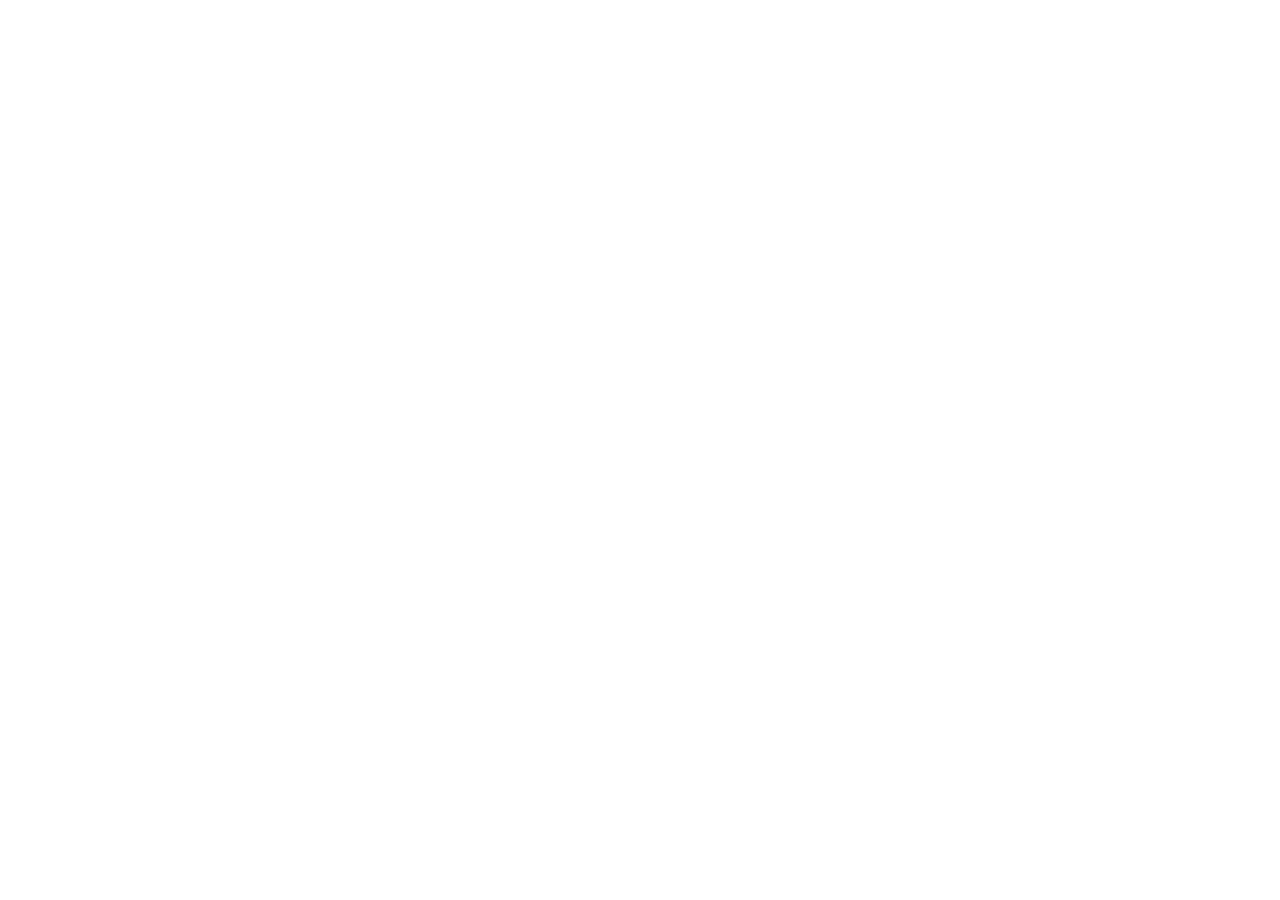
==== index.html @ 5b7e03e5 "preview: sprint 1 Lia" ====
<!DOCTYPE html>
<html lang="pt-BR">
  <head>
    <meta charset="utf-8" />
    <meta name="viewport" content="width=device-width, initial-scale=1, viewport-fit=cover" />
    <meta name="theme-color" content="#0B0B0B" />
    <meta name="apple-mobile-web-app-capable" content="yes" />
    <title>Tcargo</title>
    <link rel="stylesheet" href="/tcargo/styles.css" />
  </head>
  <body>
    <div id="app"></div>
    <script type="module" src="/tcargo/app.js"></script>
  </body>
</html>
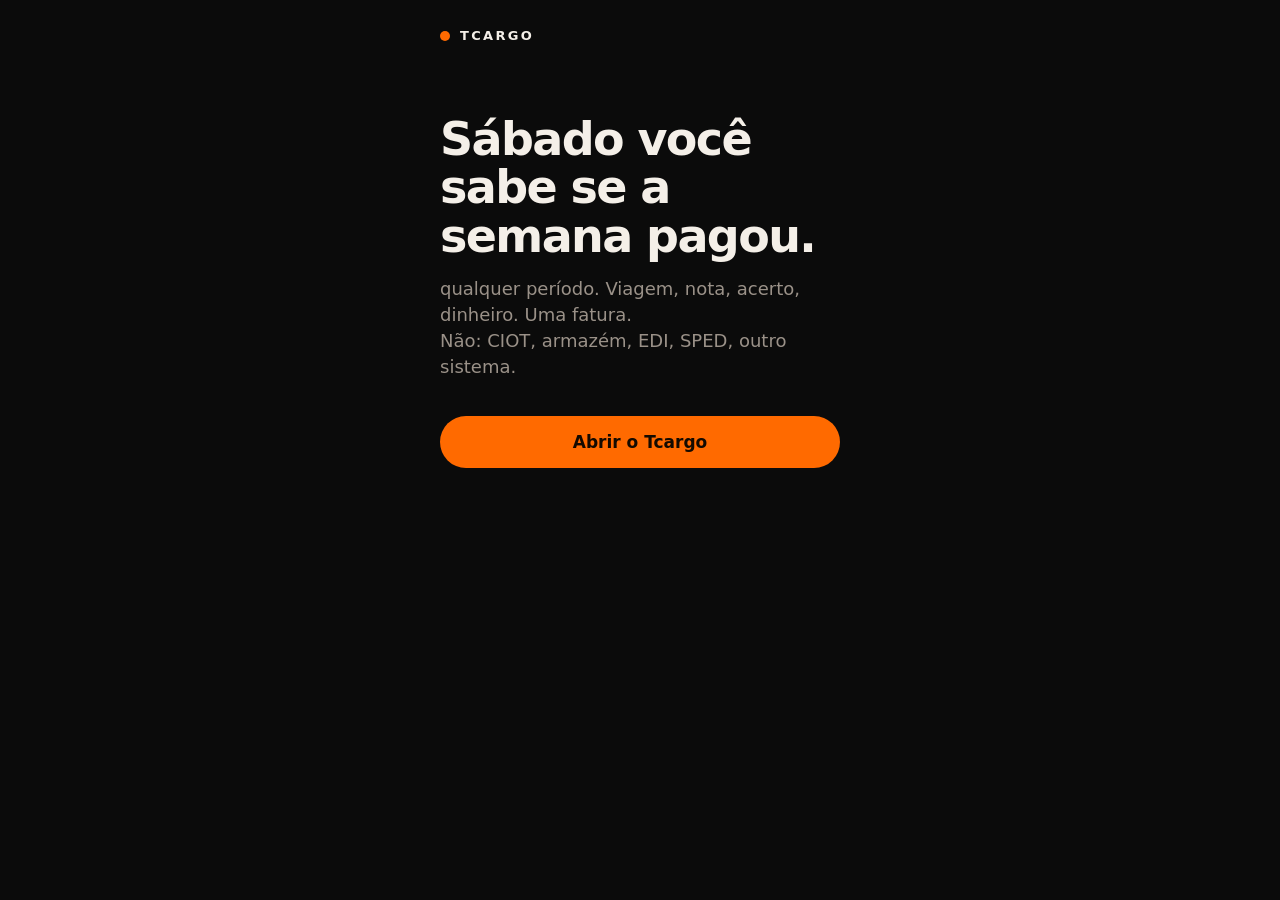
==== commit f7d9e208: "preview: paths relativos, sem /tcargo" ====
--- a/index.html
+++ b/index.html
@@ -6,10 +6,10 @@
     <meta name="theme-color" content="#0B0B0B" />
     <meta name="apple-mobile-web-app-capable" content="yes" />
     <title>Tcargo</title>
-    <link rel="stylesheet" href="/tcargo/styles.css" />
+    <link rel="stylesheet" href="styles.css" />
   </head>
   <body>
     <div id="app"></div>
-    <script type="module" src="/tcargo/app.js"></script>
+    <script type="module" src="app.js"></script>
   </body>
 </html>
--- a/styles.css
+++ b/styles.css
@@ -0,0 +1,261 @@
+:root {
+  --bg: #0b0b0b;
+  --card: #141414;
+  --line: #2a2a2a;
+  --text: #f4efe8;
+  --muted: #9a9188;
+  --orange: #ff6a00;
+  --orange-dim: #c45200;
+  --danger: #ff4d2e;
+  --ok: #3dbe7a;
+  --radius: 18px;
+}
+
+* { box-sizing: border-box; }
+html, body { margin: 0; min-height: 100%; background: var(--bg); color: var(--text); }
+body {
+  font-family: "SF Pro Display", "Helvetica Neue", system-ui, sans-serif;
+  -webkit-font-smoothing: antialiased;
+  padding: env(safe-area-inset-top) env(safe-area-inset-right) env(safe-area-inset-bottom) env(safe-area-inset-left);
+}
+
+button, input, select { font: inherit; color: inherit; }
+button { cursor: pointer; }
+a { color: var(--orange); }
+
+.wrap {
+  width: min(440px, 100%);
+  margin: 0 auto;
+  padding: 28px 20px 48px;
+}
+
+.brand {
+  display: flex;
+  align-items: center;
+  gap: 10px;
+  letter-spacing: 0.18em;
+  font-size: 13px;
+  font-weight: 700;
+  text-transform: uppercase;
+}
+.brand i {
+  width: 10px;
+  height: 10px;
+  border-radius: 99px;
+  background: var(--orange);
+  display: inline-block;
+}
+
+.hero { padding: 72px 0 36px; }
+.hero h1 {
+  font-size: clamp(34px, 10vw, 46px);
+  line-height: 1.05;
+  letter-spacing: -0.035em;
+  margin: 0 0 16px;
+}
+.hero p {
+  margin: 0;
+  color: var(--muted);
+  font-size: 18px;
+  line-height: 1.45;
+}
+
+.cta {
+  width: 100%;
+  margin-top: 36px;
+  border: 0;
+  border-radius: 999px;
+  background: var(--orange);
+  color: #140a00;
+  font-weight: 700;
+  font-size: 17px;
+  min-height: 52px;
+}
+.cta:active { transform: scale(0.99); }
+.cta[disabled] { opacity: 0.55; }
+
+.price {
+  margin-top: 18px;
+  color: var(--muted);
+  font-size: 14px;
+}
+
+.card {
+  background: var(--card);
+  border: 1px solid var(--line);
+  border-radius: var(--radius);
+  padding: 16px;
+}
+
+.field { display: flex; flex-direction: column; gap: 6px; margin-bottom: 12px; }
+.field label { font-size: 12px; color: var(--muted); letter-spacing: 0.04em; text-transform: uppercase; }
+.field input, .field select, textarea {
+  width: 100%;
+  min-height: 46px;
+  border-radius: 12px;
+  border: 1px solid var(--line);
+  background: #0f0f0f;
+  padding: 0 12px;
+}
+.field input:focus, .field select:focus { outline: 2px solid var(--orange); border-color: transparent; }
+
+.top {
+  display: flex;
+  justify-content: space-between;
+  align-items: center;
+  margin-bottom: 22px;
+}
+.linkish {
+  background: none;
+  border: 0;
+  color: var(--muted);
+  min-height: 44px;
+}
+
+.wrap-app { padding-bottom: 40px; }
+.page {
+  font-size: 28px;
+  letter-spacing: -0.03em;
+  margin: 0 0 16px;
+}
+.nums {
+  display: grid;
+  grid-template-columns: 1fr 1fr;
+  gap: 8px;
+  margin: 16px 0 22px;
+}
+.num {
+  background: var(--card);
+  border: 1px solid var(--line);
+  border-radius: 16px;
+  padding: 12px 8px 14px;
+  text-align: center;
+}
+.num strong {
+  display: block;
+  font-size: 22px;
+  letter-spacing: -0.03em;
+  margin-bottom: 4px;
+}
+.num span {
+  display: block;
+  color: var(--muted);
+  font-size: 11px;
+  line-height: 1.25;
+}
+
+h2 {
+  font-size: 15px;
+  letter-spacing: 0.08em;
+  text-transform: uppercase;
+  margin: 28px 0 12px;
+  color: var(--muted);
+  font-weight: 600;
+}
+
+.row {
+  display: grid;
+  grid-template-columns: 1fr 1fr;
+  gap: 10px;
+}
+
+.carga {
+  padding: 14px;
+  margin-bottom: 10px;
+}
+.carga .route {
+  font-size: 17px;
+  font-weight: 650;
+  letter-spacing: -0.02em;
+}
+.carga .meta {
+  color: var(--muted);
+  font-size: 13px;
+  margin: 6px 0 12px;
+}
+.badge {
+  display: inline-block;
+  border-radius: 999px;
+  padding: 3px 8px;
+  font-size: 11px;
+  border: 1px solid var(--line);
+  color: var(--muted);
+  text-transform: lowercase;
+}
+.badge.fail { color: var(--danger); border-color: #5a2018; }
+.badge.ok { color: var(--ok); border-color: #1f4a33; }
+
+.btn {
+  min-height: 44px;
+  border-radius: 999px;
+  border: 1px solid var(--line);
+  background: #1a1a1a;
+  padding: 0 16px;
+  font-weight: 650;
+}
+.btn.orange {
+  background: var(--orange);
+  color: #140a00;
+  border-color: transparent;
+}
+.btn.full { width: 100%; }
+.btn.tiny { min-height: 36px; font-size: 13px; padding: 0 12px; }
+
+.xml {
+  margin-top: 10px;
+  background: #0c0c0c;
+  border-radius: 12px;
+  padding: 10px;
+  font-family: ui-monospace, SFMono-Regular, Menlo, monospace;
+  font-size: 11px;
+  overflow: auto;
+  max-height: 140px;
+  white-space: pre-wrap;
+  color: #d9cfc4;
+}
+
+.chips { display: flex; flex-wrap: wrap; gap: 8px; }
+.chip {
+  display: flex;
+  align-items: center;
+  gap: 8px;
+  border: 1px solid var(--line);
+  background: var(--card);
+  border-radius: 999px;
+  padding: 8px 10px 8px 14px;
+  font-size: 14px;
+}
+.chip button {
+  border: 0;
+  background: #2a2a2a;
+  width: 28px;
+  height: 28px;
+  border-radius: 99px;
+  color: var(--muted);
+}
+
+.banner {
+  background: #2a1608;
+  color: #ffb27a;
+  border-radius: 12px;
+  padding: 10px 12px;
+  font-size: 13px;
+  margin-bottom: 16px;
+}
+
+.err { color: var(--danger); font-size: 13px; margin: 8px 0 0; }
+.okmsg { color: var(--ok); font-size: 13px; margin: 8px 0 0; }
+.hidden { display: none; }
+.chip-btn {
+  border: 1px solid var(--line);
+  background: var(--card);
+  border-radius: 999px;
+  min-height: 40px;
+  padding: 0 14px;
+  color: var(--muted);
+}
+.chip-btn.on { background: var(--orange); color: #140a00; border-color: transparent; }
+.tap { width: 100%; text-align: left; cursor: pointer; display: block; }
+.empty { color: var(--muted); font-size: 16px; margin: 18px 0; }
+.not { color: var(--muted); font-size: 14px; margin: 14px 0 0; }
+.readonly { margin: 0; font-size: 18px; }
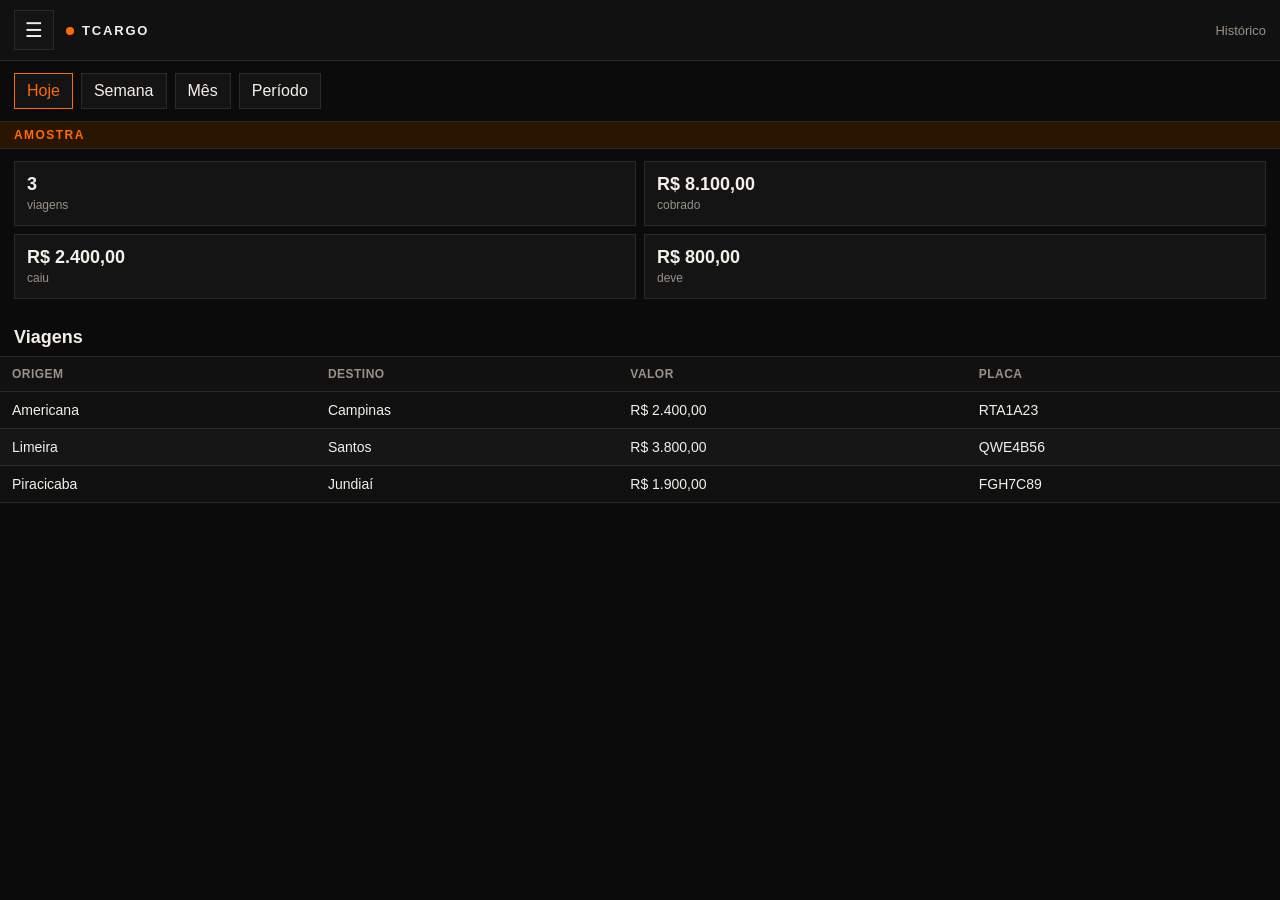
==== commit 1ec7569c: "preview: cache-bust amostra" ====
--- a/index.html
+++ b/index.html
@@ -6,10 +6,10 @@
     <meta name="theme-color" content="#0B0B0B" />
     <meta name="apple-mobile-web-app-capable" content="yes" />
     <title>Tcargo</title>
-    <link rel="stylesheet" href="styles.css" />
+    <link rel="stylesheet" href="styles.css?v=m6a" />
   </head>
   <body>
     <div id="app"></div>
-    <script type="module" src="app.js"></script>
+    <script src="app.js?v=m6a"></script>
   </body>
 </html>
--- a/styles.css
+++ b/styles.css
@@ -1,261 +1,161 @@
 :root {
   --bg: #0b0b0b;
+  --bar: #111;
   --card: #141414;
   --line: #2a2a2a;
   --text: #f4efe8;
   --muted: #9a9188;
   --orange: #ff6a00;
-  --orange-dim: #c45200;
-  --danger: #ff4d2e;
-  --ok: #3dbe7a;
-  --radius: 18px;
+  --row: #101010;
+  --row2: #161616;
 }
 
 * { box-sizing: border-box; }
 html, body { margin: 0; min-height: 100%; background: var(--bg); color: var(--text); }
 body {
-  font-family: "SF Pro Display", "Helvetica Neue", system-ui, sans-serif;
+  font-family: "Segoe UI", Arial, system-ui, sans-serif;
   -webkit-font-smoothing: antialiased;
-  padding: env(safe-area-inset-top) env(safe-area-inset-right) env(safe-area-inset-bottom) env(safe-area-inset-left);
+  padding: env(safe-area-inset-top) 0 env(safe-area-inset-bottom);
 }
 
-button, input, select { font: inherit; color: inherit; }
+button, input { font: inherit; color: inherit; }
 button { cursor: pointer; }
-a { color: var(--orange); }
-
-.wrap {
-  width: min(440px, 100%);
-  margin: 0 auto;
-  padding: 28px 20px 48px;
-}
-
-.brand {
-  display: flex;
-  align-items: center;
-  gap: 10px;
-  letter-spacing: 0.18em;
-  font-size: 13px;
-  font-weight: 700;
-  text-transform: uppercase;
-}
-.brand i {
-  width: 10px;
-  height: 10px;
-  border-radius: 99px;
-  background: var(--orange);
-  display: inline-block;
-}
-
-.hero { padding: 72px 0 36px; }
-.hero h1 {
-  font-size: clamp(34px, 10vw, 46px);
-  line-height: 1.05;
-  letter-spacing: -0.035em;
-  margin: 0 0 16px;
-}
-.hero p {
-  margin: 0;
-  color: var(--muted);
-  font-size: 18px;
-  line-height: 1.45;
-}
-
-.cta {
-  width: 100%;
-  margin-top: 36px;
-  border: 0;
-  border-radius: 999px;
-  background: var(--orange);
-  color: #140a00;
-  font-weight: 700;
-  font-size: 17px;
-  min-height: 52px;
-}
-.cta:active { transform: scale(0.99); }
-.cta[disabled] { opacity: 0.55; }
-
-.price {
-  margin-top: 18px;
-  color: var(--muted);
-  font-size: 14px;
-}
-
-.card {
-  background: var(--card);
-  border: 1px solid var(--line);
-  border-radius: var(--radius);
-  padding: 16px;
-}
-
-.field { display: flex; flex-direction: column; gap: 6px; margin-bottom: 12px; }
-.field label { font-size: 12px; color: var(--muted); letter-spacing: 0.04em; text-transform: uppercase; }
-.field input, .field select, textarea {
-  width: 100%;
-  min-height: 46px;
-  border-radius: 12px;
-  border: 1px solid var(--line);
-  background: #0f0f0f;
-  padding: 0 12px;
-}
-.field input:focus, .field select:focus { outline: 2px solid var(--orange); border-color: transparent; }
 
 .top {
   display: flex;
-  justify-content: space-between;
   align-items: center;
-  margin-bottom: 22px;
+  gap: 12px;
+  padding: 10px 14px;
+  background: var(--bar);
+  border-bottom: 1px solid var(--line);
+  position: sticky;
+  top: 0;
+  z-index: 5;
 }
-.linkish {
-  background: none;
+.burger {
+  width: 40px;
+  height: 40px;
+  border: 1px solid var(--line);
+  background: var(--card);
+  color: var(--text);
+  font-size: 20px;
+  line-height: 1;
+}
+.brand { font-weight: 700; letter-spacing: 0.14em; font-size: 13px; text-transform: uppercase; }
+.brand i { display: inline-block; width: 8px; height: 8px; background: var(--orange); border-radius: 99px; margin-right: 8px; }
+.screen-name { margin-left: auto; color: var(--muted); font-size: 13px; }
+
+.nav {
+  display: none;
+  background: var(--card);
+  border-bottom: 1px solid var(--line);
+}
+.nav.open { display: block; }
+.nav button {
+  display: block;
+  width: 100%;
+  text-align: left;
+  padding: 14px 16px;
   border: 0;
-  color: var(--muted);
-  min-height: 44px;
+  border-bottom: 1px solid var(--line);
+  background: transparent;
+}
+.nav button.on { color: var(--orange); font-weight: 700; }
+
+.period {
+  display: flex;
+  flex-wrap: wrap;
+  gap: 8px;
+  padding: 12px 14px;
+  border-bottom: 1px solid var(--line);
+}
+.chip {
+  border: 1px solid var(--line);
+  background: var(--card);
+  min-height: 36px;
+  padding: 0 12px;
+}
+.chip.on { border-color: var(--orange); color: var(--orange); }
+.dates { display: flex; gap: 8px; padding: 0 14px 12px; }
+.dates input {
+  background: var(--card);
+  border: 1px solid var(--line);
+  padding: 8px;
+  min-height: 36px;
+  flex: 1;
 }
 
-.wrap-app { padding-bottom: 40px; }
-.page {
-  font-size: 28px;
-  letter-spacing: -0.03em;
-  margin: 0 0 16px;
-}
 .nums {
   display: grid;
   grid-template-columns: 1fr 1fr;
   gap: 8px;
-  margin: 16px 0 22px;
+  padding: 12px 14px;
 }
 .num {
   background: var(--card);
   border: 1px solid var(--line);
-  border-radius: 16px;
-  padding: 12px 8px 14px;
-  text-align: center;
+  padding: 12px;
 }
-.num strong {
-  display: block;
-  font-size: 22px;
-  letter-spacing: -0.03em;
-  margin-bottom: 4px;
+.num strong { display: block; font-size: 18px; }
+.num span { color: var(--muted); font-size: 12px; }
+
+.main { padding: 0 0 48px; }
+h1 { font-size: 18px; margin: 16px 14px 8px; font-weight: 700; }
+
+.table-wrap { overflow-x: auto; border-top: 1px solid var(--line); }
+table { width: 100%; border-collapse: collapse; min-width: 560px; font-size: 14px; }
+th, td { text-align: left; padding: 10px 12px; border-bottom: 1px solid var(--line); white-space: nowrap; }
+th { color: var(--muted); font-weight: 600; background: var(--bar); font-size: 12px; text-transform: uppercase; letter-spacing: 0.04em; }
+tr:nth-child(even) td { background: var(--row2); }
+tr:nth-child(odd) td { background: var(--row); }
+tr.tap { cursor: pointer; }
+tr.tap:active td { background: #1d1d1d; }
+
+.empty { color: var(--muted); padding: 28px 14px; }
+
+.card {
+  margin: 12px 14px;
+  background: var(--card);
+  border: 1px solid var(--line);
+  padding: 14px;
 }
-.num span {
-  display: block;
-  color: var(--muted);
-  font-size: 11px;
-  line-height: 1.25;
-}
-
-h2 {
-  font-size: 15px;
-  letter-spacing: 0.08em;
-  text-transform: uppercase;
-  margin: 28px 0 12px;
-  color: var(--muted);
-  font-weight: 600;
-}
-
-.row {
-  display: grid;
-  grid-template-columns: 1fr 1fr;
-  gap: 10px;
-}
-
-.carga {
-  padding: 14px;
-  margin-bottom: 10px;
-}
-.carga .route {
-  font-size: 17px;
-  font-weight: 650;
-  letter-spacing: -0.02em;
-}
-.carga .meta {
-  color: var(--muted);
-  font-size: 13px;
-  margin: 6px 0 12px;
-}
-.badge {
-  display: inline-block;
-  border-radius: 999px;
-  padding: 3px 8px;
-  font-size: 11px;
-  border: 1px solid var(--line);
-  color: var(--muted);
-  text-transform: lowercase;
-}
-.badge.fail { color: var(--danger); border-color: #5a2018; }
-.badge.ok { color: var(--ok); border-color: #1f4a33; }
+.field { margin: 0 0 12px; }
+.field:last-child { margin: 0; }
+.field label { display: block; color: var(--muted); font-size: 12px; margin-bottom: 4px; }
+.field p { margin: 0; }
 
 .btn {
-  min-height: 44px;
-  border-radius: 999px;
-  border: 1px solid var(--line);
-  background: #1a1a1a;
-  padding: 0 16px;
-  font-weight: 650;
-}
-.btn.orange {
+  display: inline-block;
+  margin: 0 14px 16px;
+  border: 0;
   background: var(--orange);
   color: #140a00;
-  border-color: transparent;
+  font-weight: 700;
+  min-height: 44px;
+  padding: 0 18px;
 }
-.btn.full { width: 100%; }
-.btn.tiny { min-height: 36px; font-size: 13px; padding: 0 12px; }
+.btn:active { opacity: 0.85; }
+.note { color: var(--muted); font-size: 13px; margin: 0 14px 16px; }
+.toast {
+  position: fixed;
+  left: 14px;
+  right: 14px;
+  bottom: 18px;
+  background: var(--card);
+  border: 1px solid var(--line);
+  padding: 12px 14px;
+  display: none;
+}
+.toast.show { display: block; }
 
-.xml {
-  margin-top: 10px;
-  background: #0c0c0c;
-  border-radius: 12px;
-  padding: 10px;
-  font-family: ui-monospace, SFMono-Regular, Menlo, monospace;
-  font-size: 11px;
-  overflow: auto;
-  max-height: 140px;
-  white-space: pre-wrap;
-  color: #d9cfc4;
+.amostra {
+  margin: 0;
+  padding: 6px 14px;
+  background: #2a1600;
+  color: var(--orange);
+  font-size: 12px;
+  font-weight: 700;
+  letter-spacing: 0.12em;
+  text-transform: uppercase;
+  border-bottom: 1px solid var(--line);
 }
-
-.chips { display: flex; flex-wrap: wrap; gap: 8px; }
-.chip {
-  display: flex;
-  align-items: center;
-  gap: 8px;
-  border: 1px solid var(--line);
-  background: var(--card);
-  border-radius: 999px;
-  padding: 8px 10px 8px 14px;
-  font-size: 14px;
-}
-.chip button {
-  border: 0;
-  background: #2a2a2a;
-  width: 28px;
-  height: 28px;
-  border-radius: 99px;
-  color: var(--muted);
-}
-
-.banner {
-  background: #2a1608;
-  color: #ffb27a;
-  border-radius: 12px;
-  padding: 10px 12px;
-  font-size: 13px;
-  margin-bottom: 16px;
-}
-
-.err { color: var(--danger); font-size: 13px; margin: 8px 0 0; }
-.okmsg { color: var(--ok); font-size: 13px; margin: 8px 0 0; }
-.hidden { display: none; }
-.chip-btn {
-  border: 1px solid var(--line);
-  background: var(--card);
-  border-radius: 999px;
-  min-height: 40px;
-  padding: 0 14px;
-  color: var(--muted);
-}
-.chip-btn.on { background: var(--orange); color: #140a00; border-color: transparent; }
-.tap { width: 100%; text-align: left; cursor: pointer; display: block; }
-.empty { color: var(--muted); font-size: 16px; margin: 18px 0; }
-.not { color: var(--muted); font-size: 14px; margin: 14px 0 0; }
-.readonly { margin: 0; font-size: 18px; }
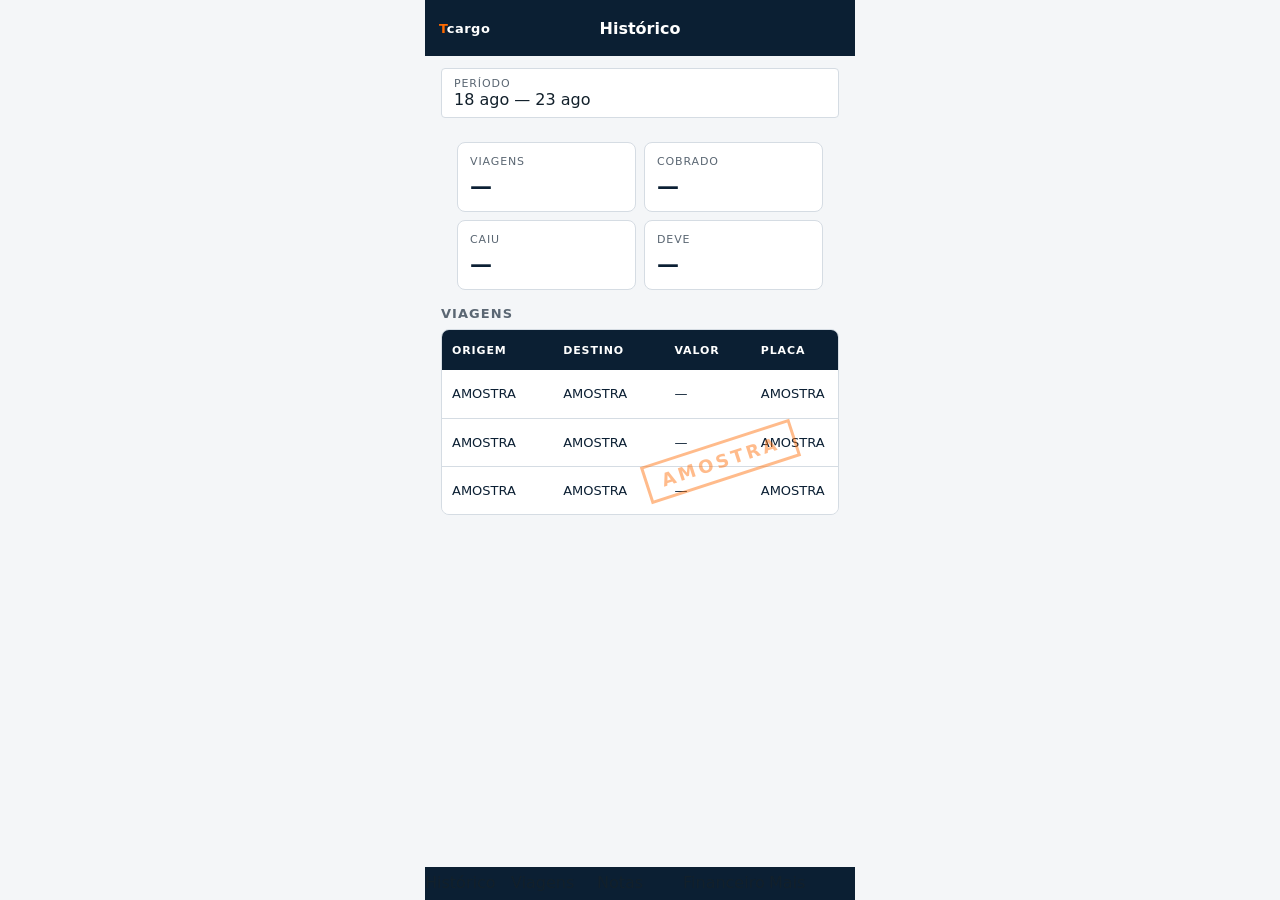
==== commit ae5be3b4: "preview: Historico v2 no HTML sem JS" ====
--- a/index.html
+++ b/index.html
@@ -3,13 +3,49 @@
   <head>
     <meta charset="utf-8" />
     <meta name="viewport" content="width=device-width, initial-scale=1, viewport-fit=cover" />
-    <meta name="theme-color" content="#0B0B0B" />
-    <meta name="apple-mobile-web-app-capable" content="yes" />
+    <meta name="theme-color" content="#0B1F33" />
     <title>Tcargo</title>
-    <link rel="stylesheet" href="styles.css?v=m6a" />
+    <link rel="stylesheet" href="styles.css?v=leo2" />
   </head>
   <body>
-    <div id="app"></div>
-    <script src="app.js?v=m6a"></script>
+    <div id="app">
+      <div class="app">
+        <header class="head"><span class="word"><b>T</b>cargo</span><h1>Histórico</h1></header>
+        <div class="period">
+          <div style="flex:1">
+            <label>Período</label>
+            <div class="period-text">18 ago — 23 ago</div>
+          </div>
+        </div>
+        <main class="main">
+          <div class="nums">
+            <div class="num"><span>Viagens</span><strong>—</strong></div>
+            <div class="num"><span>Cobrado</span><strong>—</strong></div>
+            <div class="num"><span>Caiu</span><strong>—</strong></div>
+            <div class="num"><span>Deve</span><strong>—</strong></div>
+          </div>
+          <h2 style="margin-top:16px">Viagens</h2>
+          <div class="table-wrap">
+            <table>
+              <thead><tr><th>Origem</th><th>Destino</th><th>Valor</th><th>Placa</th></tr></thead>
+              <tbody>
+                <tr><td>AMOSTRA</td><td>AMOSTRA</td><td>—</td><td>AMOSTRA</td></tr>
+                <tr><td>AMOSTRA</td><td>AMOSTRA</td><td>—</td><td>AMOSTRA</td></tr>
+                <tr><td>AMOSTRA</td><td>AMOSTRA</td><td>—</td><td>AMOSTRA</td></tr>
+              </tbody>
+            </table>
+            <div class="stamp">AMOSTRA</div>
+          </div>
+        </main>
+        <nav class="nav">
+          <span class="on">Histórico</span>
+          <span>Viagens</span>
+          <span>Notas</span>
+          <span>Financeiro</span>
+          <span>Mais</span>
+        </nav>
+      </div>
+    </div>
+    <script src="app.js?v=leo2" defer></script>
   </body>
 </html>
--- a/styles.css
+++ b/styles.css
@@ -1,161 +1,201 @@
 :root {
-  --bg: #0b0b0b;
-  --bar: #111;
-  --card: #141414;
-  --line: #2a2a2a;
-  --text: #f4efe8;
-  --muted: #9a9188;
-  --orange: #ff6a00;
-  --row: #101010;
-  --row2: #161616;
-}
-
+  --navy: #0B1F33;
+  --ink: #12202B;
+  --paper: #F4F6F8;
+  --white: #ffffff;
+  --signal: #FF6A00;
+  --line: #D5DCE3;
+  --mute: #5B6773;
+  --body: #334;
+}
 * { box-sizing: border-box; }
-html, body { margin: 0; min-height: 100%; background: var(--bg); color: var(--text); }
+html, body { margin: 0; min-height: 100%; background: var(--paper); color: var(--ink); }
 body {
-  font-family: "Segoe UI", Arial, system-ui, sans-serif;
+  font-family: Inter, system-ui, sans-serif;
   -webkit-font-smoothing: antialiased;
   padding: env(safe-area-inset-top) 0 env(safe-area-inset-bottom);
 }
-
-button, input { font: inherit; color: inherit; }
+button, input, select { font: inherit; color: inherit; }
 button { cursor: pointer; }
 
-.top {
+.app {
+  min-height: 100dvh;
+  display: flex;
+  flex-direction: column;
+  background: var(--paper);
+  max-width: 430px;
+  margin: 0 auto;
+  position: relative;
+}
+.head {
+  background: var(--navy);
+  color: #fff;
+  min-height: 56px;
   display: flex;
   align-items: center;
-  gap: 12px;
-  padding: 10px 14px;
-  background: var(--bar);
-  border-bottom: 1px solid var(--line);
-  position: sticky;
-  top: 0;
-  z-index: 5;
-}
-.burger {
-  width: 40px;
-  height: 40px;
-  border: 1px solid var(--line);
-  background: var(--card);
-  color: var(--text);
-  font-size: 20px;
-  line-height: 1;
-}
-.brand { font-weight: 700; letter-spacing: 0.14em; font-size: 13px; text-transform: uppercase; }
-.brand i { display: inline-block; width: 8px; height: 8px; background: var(--orange); border-radius: 99px; margin-right: 8px; }
-.screen-name { margin-left: auto; color: var(--muted); font-size: 13px; }
-
-.nav {
-  display: none;
-  background: var(--card);
-  border-bottom: 1px solid var(--line);
-}
-.nav.open { display: block; }
-.nav button {
-  display: block;
-  width: 100%;
-  text-align: left;
-  padding: 14px 16px;
-  border: 0;
-  border-bottom: 1px solid var(--line);
-  background: transparent;
-}
-.nav button.on { color: var(--orange); font-weight: 700; }
+  justify-content: center;
+  padding: 0 16px;
+  position: relative;
+}
+.word { position: absolute; left: 14px; font-size: 13px; font-weight: 700; letter-spacing: 0.04em; }
+.word b { color: var(--signal); }
+.head h1 { margin: 0; font-size: 16px; font-weight: 700; }
+.back {
+  position: absolute; left: 10px; border: 0; background: none; color: var(--signal); font-size: 22px; width: 40px; height: 40px;
+}
 
 .period {
-  display: flex;
-  flex-wrap: wrap;
+  margin: 12px 16px 0;
+  background: var(--white);
+  border: 1px solid var(--line);
+  border-radius: 4px;
+  padding: 8px 12px;
+  display: flex;
+  align-items: center;
   gap: 8px;
-  padding: 12px 14px;
-  border-bottom: 1px solid var(--line);
-}
-.chip {
-  border: 1px solid var(--line);
-  background: var(--card);
-  min-height: 36px;
-  padding: 0 12px;
-}
-.chip.on { border-color: var(--orange); color: var(--orange); }
-.dates { display: flex; gap: 8px; padding: 0 14px 12px; }
-.dates input {
-  background: var(--card);
-  border: 1px solid var(--line);
-  padding: 8px;
-  min-height: 36px;
-  flex: 1;
-}
+}
+.period label { display: block; font-size: 11px; letter-spacing: 0.08em; text-transform: uppercase; color: var(--mute); }
+.period select {
+  border: 0; background: transparent; width: 100%; font-weight: 600; outline: none;
+}
+.period:focus-within { border-color: var(--signal); }
 
 .nums {
   display: grid;
   grid-template-columns: 1fr 1fr;
   gap: 8px;
-  padding: 12px 14px;
+  padding: 12px 16px 0;
 }
 .num {
-  background: var(--card);
-  border: 1px solid var(--line);
+  background: var(--white);
+  border: 1px solid var(--line);
+  border-radius: 8px;
   padding: 12px;
 }
-.num strong { display: block; font-size: 18px; }
-.num span { color: var(--muted); font-size: 12px; }
-
-.main { padding: 0 0 48px; }
-h1 { font-size: 18px; margin: 16px 14px 8px; font-weight: 700; }
-
-.table-wrap { overflow-x: auto; border-top: 1px solid var(--line); }
-table { width: 100%; border-collapse: collapse; min-width: 560px; font-size: 14px; }
-th, td { text-align: left; padding: 10px 12px; border-bottom: 1px solid var(--line); white-space: nowrap; }
-th { color: var(--muted); font-weight: 600; background: var(--bar); font-size: 12px; text-transform: uppercase; letter-spacing: 0.04em; }
-tr:nth-child(even) td { background: var(--row2); }
-tr:nth-child(odd) td { background: var(--row); }
-tr.tap { cursor: pointer; }
-tr.tap:active td { background: #1d1d1d; }
-
-.empty { color: var(--muted); padding: 28px 14px; }
-
-.card {
-  margin: 12px 14px;
-  background: var(--card);
-  border: 1px solid var(--line);
-  padding: 14px;
-}
-.field { margin: 0 0 12px; }
-.field:last-child { margin: 0; }
-.field label { display: block; color: var(--muted); font-size: 12px; margin-bottom: 4px; }
-.field p { margin: 0; }
-
-.btn {
-  display: inline-block;
-  margin: 0 14px 16px;
+.num span { display: block; font-size: 11px; letter-spacing: 0.08em; text-transform: uppercase; color: var(--mute); }
+.num strong { display: block; font-size: 22px; margin-top: 6px; color: var(--navy); }
+
+.main { flex: 1; padding: 12px 16px 88px; position: relative; overflow: auto; }
+h2 { margin: 0 0 8px; font-size: 13px; letter-spacing: 0.08em; text-transform: uppercase; color: var(--mute); font-weight: 600; }
+
+.table-wrap {
+  background: var(--white);
+  border: 1px solid var(--line);
+  border-radius: 8px;
+  overflow: auto;
+  position: relative;
+}
+table { width: 100%; border-collapse: collapse; min-width: 420px; font-size: 13px; }
+th {
+  background: var(--navy);
+  color: #fff;
+  text-align: left;
+  font-size: 11px;
+  letter-spacing: 0.08em;
+  text-transform: uppercase;
+  font-weight: 600;
+  height: 40px;
+  padding: 0 10px;
+}
+td { height: 48px; padding: 0 10px; border-bottom: 1px solid var(--line); color: var(--navy); }
+tr:last-child td { border-bottom: 0; }
+
+.stamp {
+  pointer-events: none;
+  position: absolute;
+  right: 10%;
+  bottom: 18%;
+  transform: rotate(-18deg);
+  border: 3px solid var(--signal);
+  color: var(--signal);
+  font-weight: 700;
+  letter-spacing: 0.18em;
+  padding: 6px 14px;
+  opacity: 0.45;
+  font-size: 18px;
+}
+
+.tabs { display: flex; gap: 16px; padding: 0 16px; border-bottom: 1px solid var(--line); background: var(--white); }
+.tabs button { border: 0; background: none; padding: 12px 0; color: var(--mute); font-weight: 600; }
+.tabs button.on { color: var(--signal); box-shadow: inset 0 -3px 0 var(--signal); }
+
+.fields {
+  background: var(--white);
+  border: 1px solid var(--line);
+  border-radius: 8px;
+  padding: 4px 14px;
+}
+.field { padding: 12px 0; border-bottom: 1px solid var(--line); }
+.field:last-child { border-bottom: 0; }
+.field label { display: block; font-size: 11px; letter-spacing: 0.08em; text-transform: uppercase; color: var(--mute); }
+.field p { margin: 4px 0 0; font-weight: 600; color: var(--navy); }
+
+.cta {
+  width: calc(100% - 32px);
+  margin: 16px 16px 0;
   border: 0;
-  background: var(--orange);
-  color: #140a00;
+  background: var(--signal);
+  color: #fff;
   font-weight: 700;
-  min-height: 44px;
-  padding: 0 18px;
-}
-.btn:active { opacity: 0.85; }
-.note { color: var(--muted); font-size: 13px; margin: 0 14px 16px; }
+  min-height: 48px;
+  border-radius: 4px;
+}
+.note { color: var(--mute); font-size: 12px; margin: 8px 16px 0; }
+.empty { color: var(--mute); padding: 28px 0; }
+
+.nav {
+  position: sticky;
+  bottom: 0;
+  background: var(--navy);
+  display: grid;
+  grid-template-columns: repeat(5, 1fr);
+  padding: 6px 0 calc(8px + env(safe-area-inset-bottom));
+}
+.nav button {
+  border: 0;
+  background: none;
+  color: #fff;
+  font-size: 10px;
+  display: flex;
+  flex-direction: column;
+  align-items: center;
+  gap: 2px;
+}
+.nav button.on { color: var(--signal); }
+.nav .ico { font-size: 16px; line-height: 1; }
+
+.sheet {
+  position: fixed;
+  inset: 0;
+  background: rgba(11,31,51,0.45);
+  display: none;
+  align-items: flex-end;
+  max-width: 430px;
+  margin: 0 auto;
+}
+.sheet.open { display: flex; }
+.sheet-in {
+  width: 100%;
+  background: var(--white);
+  padding: 8px 8px 20px;
+}
+.sheet-in button {
+  display: block;
+  width: 100%;
+  text-align: left;
+  border: 0;
+  background: none;
+  padding: 16px 12px;
+  border-bottom: 1px solid var(--line);
+  font-weight: 600;
+  color: var(--navy);
+}
 .toast {
-  position: fixed;
-  left: 14px;
-  right: 14px;
-  bottom: 18px;
-  background: var(--card);
-  border: 1px solid var(--line);
-  padding: 12px 14px;
   display: none;
+  margin: 10px 16px 0;
+  border: 1px solid var(--line);
+  background: var(--white);
+  padding: 10px 12px;
+  font-size: 13px;
 }
 .toast.show { display: block; }
-
-.amostra {
-  margin: 0;
-  padding: 6px 14px;
-  background: #2a1600;
-  color: var(--orange);
-  font-size: 12px;
-  font-weight: 700;
-  letter-spacing: 0.12em;
-  text-transform: uppercase;
-  border-bottom: 1px solid var(--line);
-}
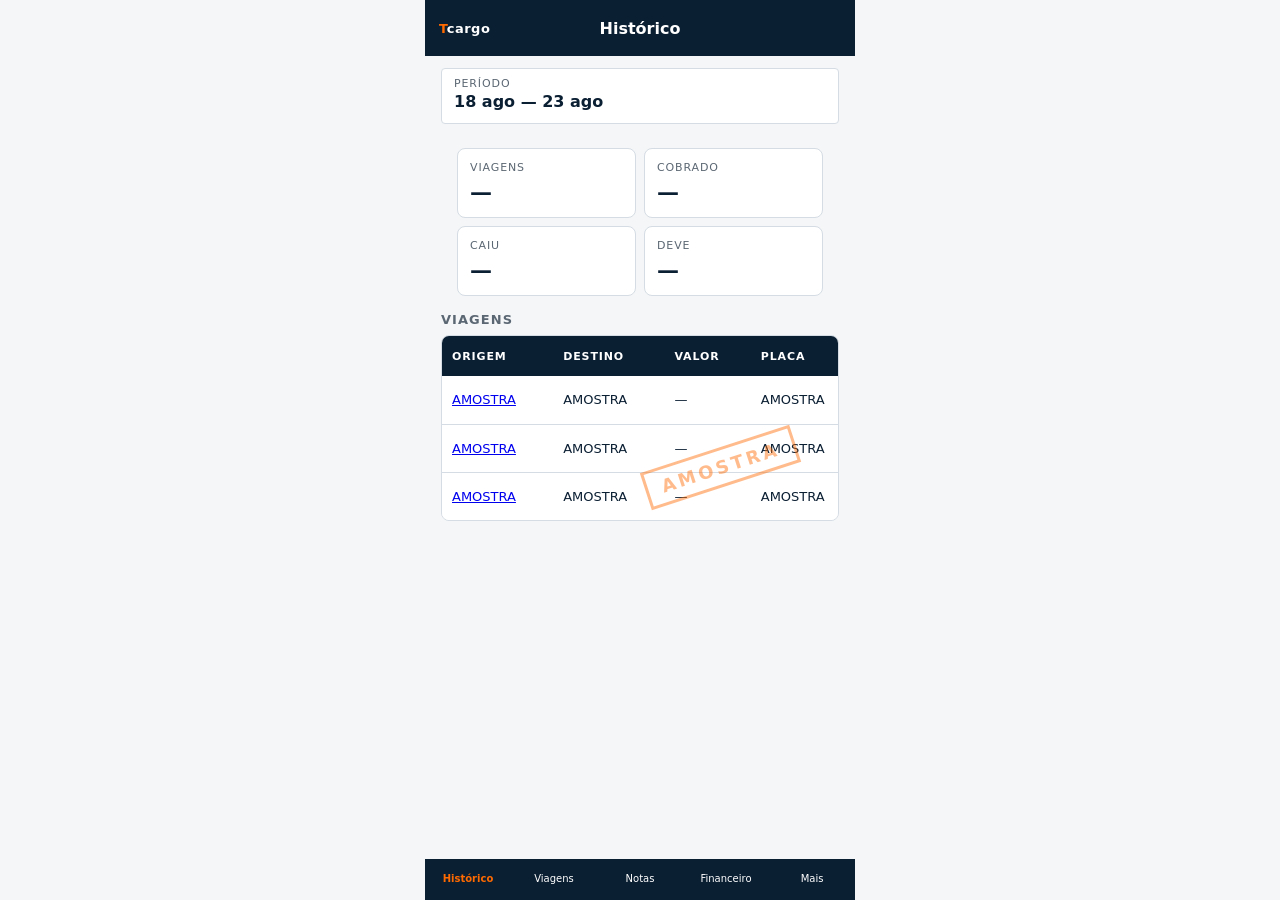
==== commit f7f71da5: "preview: telas HTML sem JS index.html" ====
--- a/index.html
+++ b/index.html
@@ -4,48 +4,34 @@
     <meta charset="utf-8" />
     <meta name="viewport" content="width=device-width, initial-scale=1, viewport-fit=cover" />
     <meta name="theme-color" content="#0B1F33" />
-    <title>Tcargo</title>
-    <link rel="stylesheet" href="styles.css?v=leo2" />
+    <title>Tcargo — Histórico</title>
+    <link rel="stylesheet" href="styles.css?v=leo3" />
   </head>
   <body>
-    <div id="app">
-      <div class="app">
-        <header class="head"><span class="word"><b>T</b>cargo</span><h1>Histórico</h1></header>
-        <div class="period">
-          <div style="flex:1">
-            <label>Período</label>
-            <div class="period-text">18 ago — 23 ago</div>
-          </div>
+    <div class="app">
+      <header class="head"><span class="word"><b>T</b>cargo</span><h1>Histórico</h1></header>
+      <div class="period"><div style="flex:1"><label>Período</label><div class="period-text">18 ago — 23 ago</div></div></div>
+      <main class="main">
+        <div class="nums">
+          <div class="num"><span>Viagens</span><strong>—</strong></div>
+          <div class="num"><span>Cobrado</span><strong>—</strong></div>
+          <div class="num"><span>Caiu</span><strong>—</strong></div>
+          <div class="num"><span>Deve</span><strong>—</strong></div>
         </div>
-        <main class="main">
-          <div class="nums">
-            <div class="num"><span>Viagens</span><strong>—</strong></div>
-            <div class="num"><span>Cobrado</span><strong>—</strong></div>
-            <div class="num"><span>Caiu</span><strong>—</strong></div>
-            <div class="num"><span>Deve</span><strong>—</strong></div>
-          </div>
-          <h2 style="margin-top:16px">Viagens</h2>
-          <div class="table-wrap">
-            <table>
-              <thead><tr><th>Origem</th><th>Destino</th><th>Valor</th><th>Placa</th></tr></thead>
-              <tbody>
-                <tr><td>AMOSTRA</td><td>AMOSTRA</td><td>—</td><td>AMOSTRA</td></tr>
-                <tr><td>AMOSTRA</td><td>AMOSTRA</td><td>—</td><td>AMOSTRA</td></tr>
-                <tr><td>AMOSTRA</td><td>AMOSTRA</td><td>—</td><td>AMOSTRA</td></tr>
-              </tbody>
-            </table>
-            <div class="stamp">AMOSTRA</div>
-          </div>
-        </main>
-        <nav class="nav">
-          <span class="on">Histórico</span>
-          <span>Viagens</span>
-          <span>Notas</span>
-          <span>Financeiro</span>
-          <span>Mais</span>
-        </nav>
-      </div>
+        <h2 style="margin-top:16px">Viagens</h2>
+        <div class="table-wrap">
+          <table>
+            <thead><tr><th>Origem</th><th>Destino</th><th>Valor</th><th>Placa</th></tr></thead>
+            <tbody>
+              <tr><td><a href="viagem.html">AMOSTRA</a></td><td>AMOSTRA</td><td>—</td><td>AMOSTRA</td></tr>
+              <tr><td><a href="viagem.html">AMOSTRA</a></td><td>AMOSTRA</td><td>—</td><td>AMOSTRA</td></tr>
+              <tr><td><a href="viagem.html">AMOSTRA</a></td><td>AMOSTRA</td><td>—</td><td>AMOSTRA</td></tr>
+            </tbody>
+          </table>
+          <div class="stamp">AMOSTRA</div>
+        </div>
+      </main>
+      <nav class="nav"><a href="index.html" class="on">Histórico</a><a href="viagem.html" class="">Viagens</a><a href="notas.html" class="">Notas</a><a href="financeiro.html" class="">Financeiro</a><a href="mais.html" class="">Mais</a></nav>
     </div>
-    <script src="app.js?v=leo2" defer></script>
   </body>
 </html>
--- a/styles.css
+++ b/styles.css
@@ -199,3 +199,10 @@
   font-size: 13px;
 }
 .toast.show { display: block; }
+
+.period-text { font-weight: 600; color: var(--navy); padding: 2px 0 4px; }
+.nav span { color: #fff; font-size: 10px; text-align: center; padding: 8px 0; }
+.nav span.on { color: var(--signal); font-weight: 700; }
+
+.nav a { color: #fff; font-size: 10px; text-align: center; padding: 8px 2px; text-decoration: none; }
+.nav a.on { color: var(--signal); font-weight: 700; }
